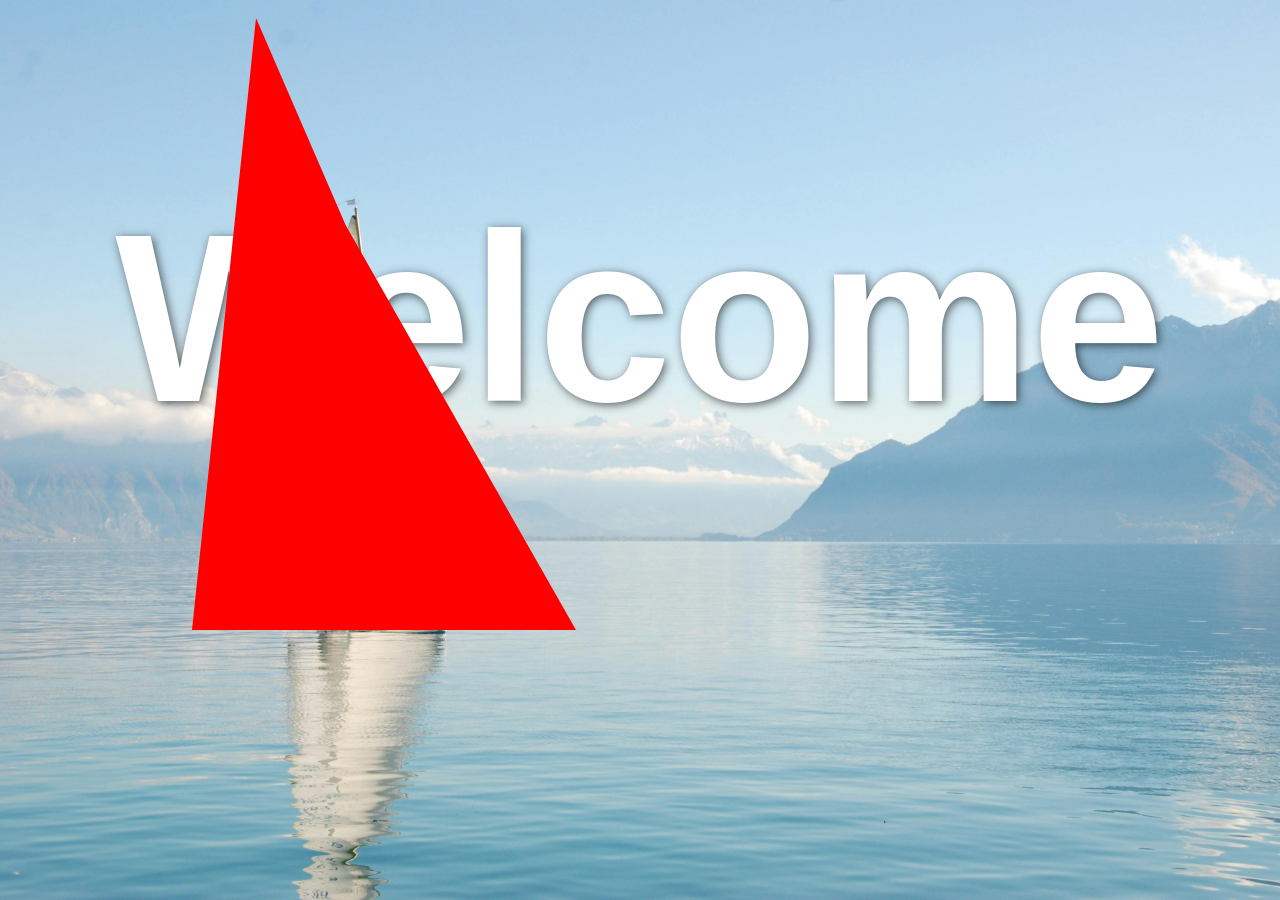
==== index.html @ ed694a4c "Update index.html" ====
<!DOCTYPE html>
<html lang="en">
<head>
  <meta charset="UTF-8" />
  <meta name="viewport" content="width=device-width, initial-scale=1.0"/>
  <title>Desert Horizon</title>
  <style>
    body, html {
      margin: 0;
      padding: 0;
      height: 100%;
      overflow: hidden;
      font-family: 'Segoe UI', sans-serif;
    }

    .background {
      position: absolute;
      width: 100%;
      height: 100%;
      background: url('pexels-pixabay-273886.jpg') center/cover no-repeat;
      z-index: 1;
    }

    .title {
      position: absolute;
      top: 20%;
      left: 50%;
      transform: translateX(-50%);
      font-size: 15rem;
      font-weight: bold;
      color: white;
      z-index: 2;
      text-shadow: 2px 2px 10px rgba(0,0,0,0.6);
    }
    .foreground-shape {
      position: absolute;
      width: 100%;
      height: 100%;
      background-color: red;
      clip-path: polygon(20% 2%, 27% 25%, 45% 70%, 15% 70%);
      z-index: 3;
      pointer-events: none;
    }

    
  </style>
</head>
<body>
  <div class="background"></div>
  <div class="title">Welcome</div>
  <div class="foreground-shape"></div>
</body>
</html>
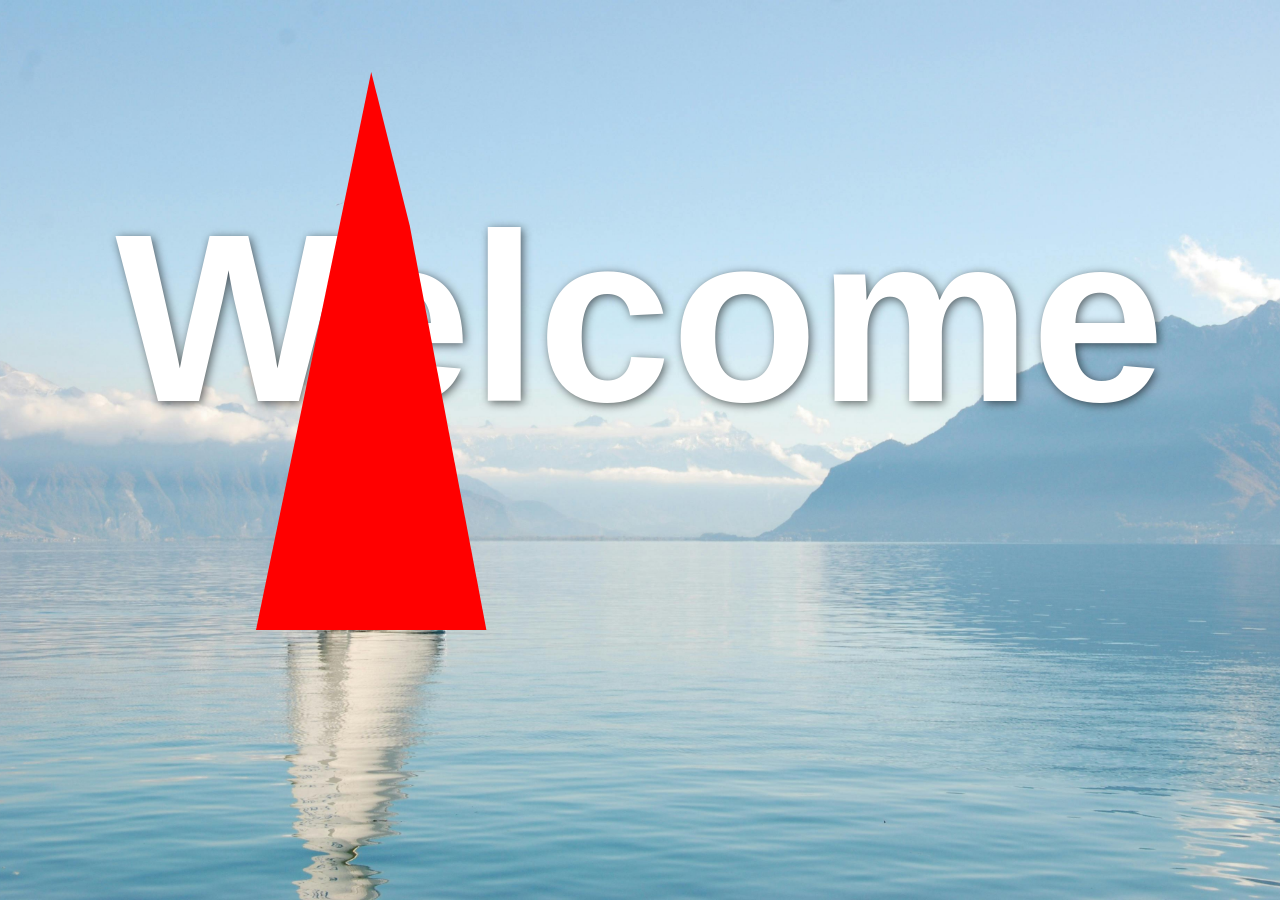
==== commit d4cd1ecc: "Update index.html" ====
--- a/index.html
+++ b/index.html
@@ -37,7 +37,7 @@
       width: 100%;
       height: 100%;
       background-color: red;
-      clip-path: polygon(20% 2%, 27% 25%, 45% 70%, 15% 70%);
+      clip-path: polygon(29% 8%, 32% 25%, 38% 70%, 20% 70%);
       z-index: 3;
       pointer-events: none;
     }
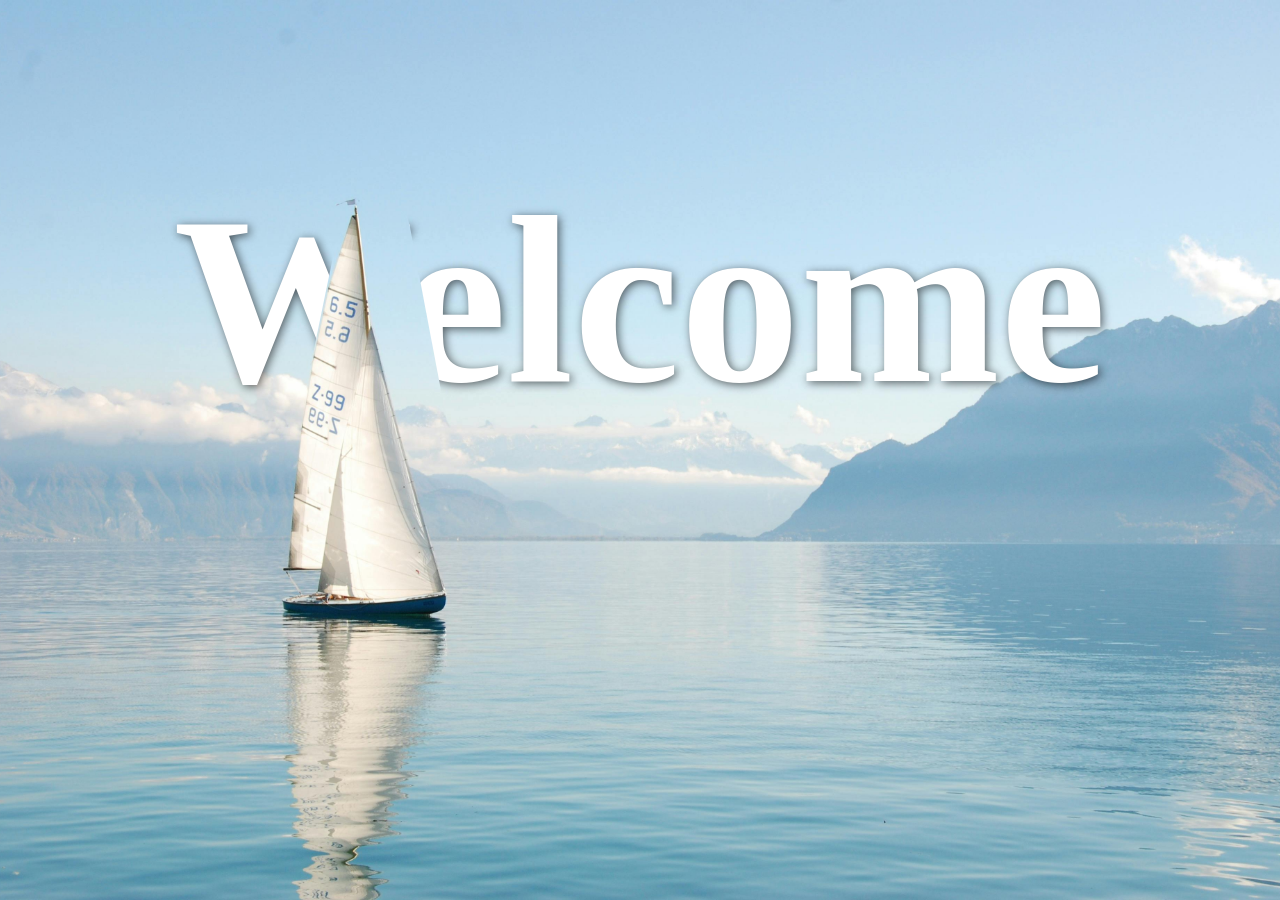
==== commit 15846f0a: "Update index.html" ====
--- a/index.html
+++ b/index.html
@@ -23,11 +23,12 @@
 
     .title {
       position: absolute;
-      top: 20%;
+      top: 18%;
       left: 50%;
       transform: translateX(-50%);
       font-size: 15rem;
       font-weight: bold;
+      font-family: 'Playfair Display', serif;
       color: white;
       z-index: 2;
       text-shadow: 2px 2px 10px rgba(0,0,0,0.6);
@@ -36,7 +37,7 @@
       position: absolute;
       width: 100%;
       height: 100%;
-      background-color: red;
+      background: url('pexels-pixabay-273886.jpg') center/cover no-repeat;
       clip-path: polygon(29% 8%, 32% 25%, 38% 70%, 20% 70%);
       z-index: 3;
       pointer-events: none;
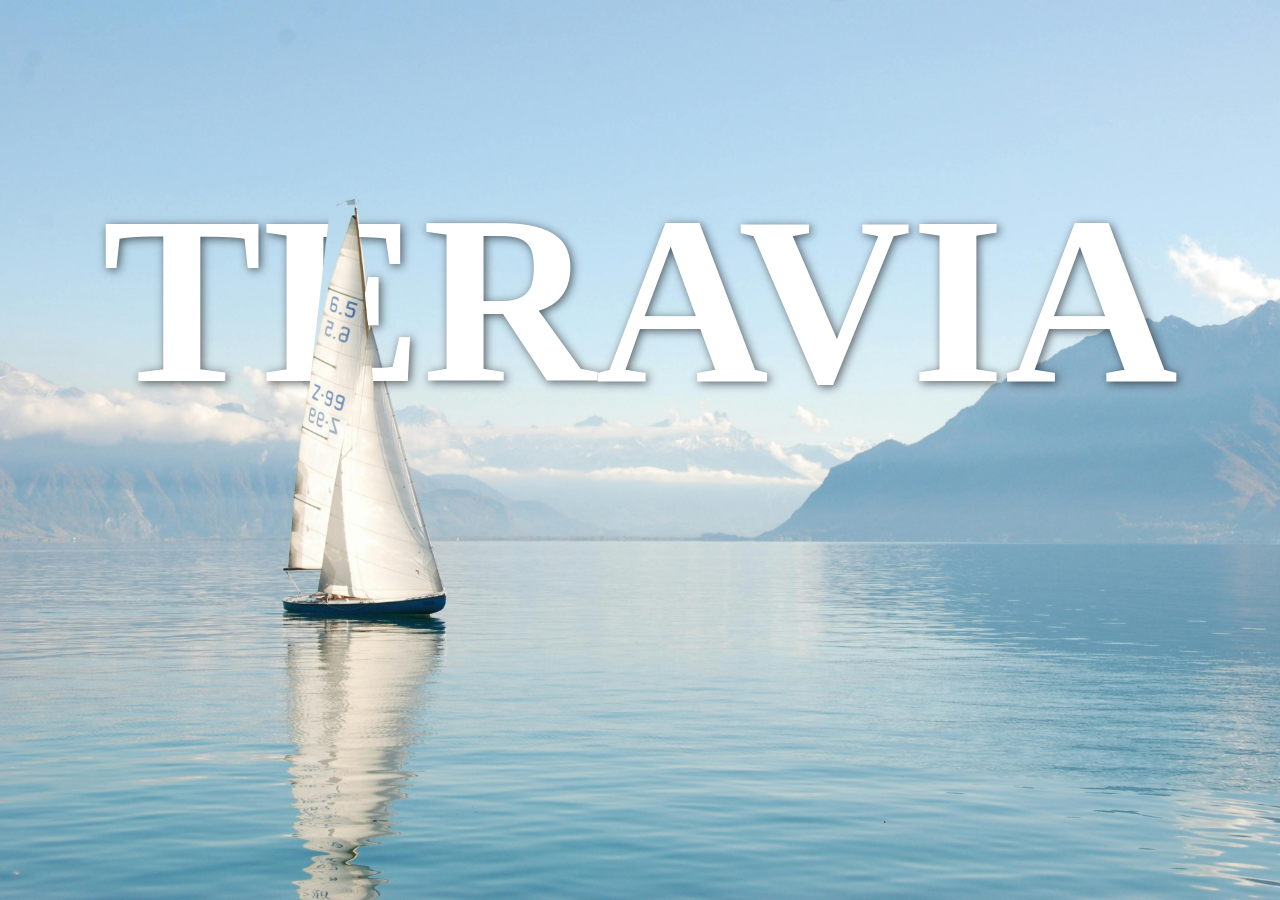
==== commit 67d266ac: "Update index.html" ====
--- a/index.html
+++ b/index.html
@@ -38,7 +38,7 @@
       width: 100%;
       height: 100%;
       background: url('pexels-pixabay-273886.jpg') center/cover no-repeat;
-      clip-path: polygon(29% 8%, 32% 25%, 38% 70%, 20% 70%);
+      clip-path: polygon(27% 8%, 28% 25%, 31% 70%, 22% 70%);
       z-index: 3;
       pointer-events: none;
     }
@@ -48,7 +48,7 @@
 </head>
 <body>
   <div class="background"></div>
-  <div class="title">Welcome</div>
+  <div class="title">TERAVIA</div>
   <div class="foreground-shape"></div>
 </body>
 </html>
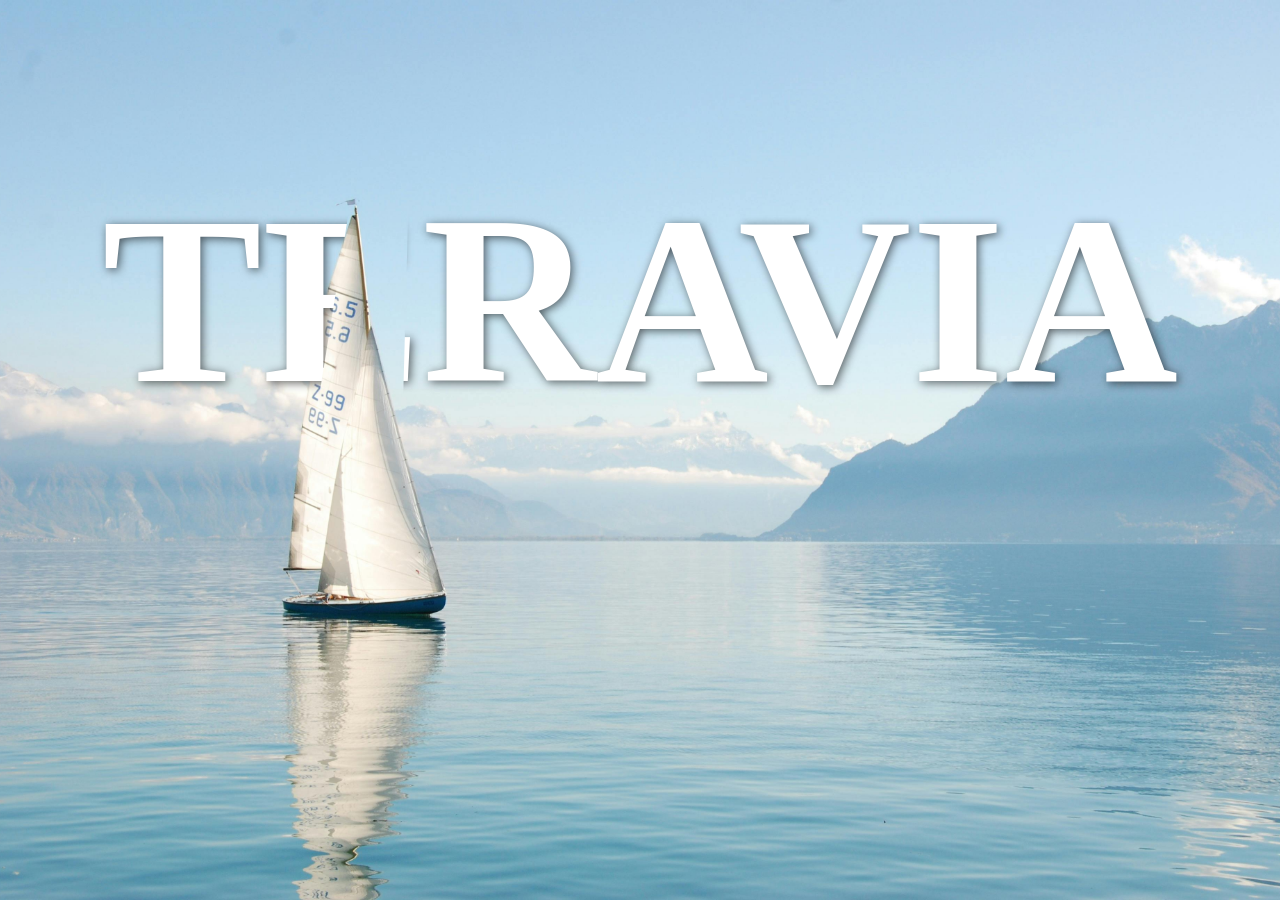
==== commit a879e1ae: "Update index.html" ====
--- a/index.html
+++ b/index.html
@@ -38,7 +38,7 @@
       width: 100%;
       height: 100%;
       background: url('pexels-pixabay-273886.jpg') center/cover no-repeat;
-      clip-path: polygon(27% 8%, 28% 25%, 31% 70%, 22% 70%);
+      clip-path: polygon(29% 8%, 32% 18%, 31% 70%, 22% 70%);
       z-index: 3;
       pointer-events: none;
     }
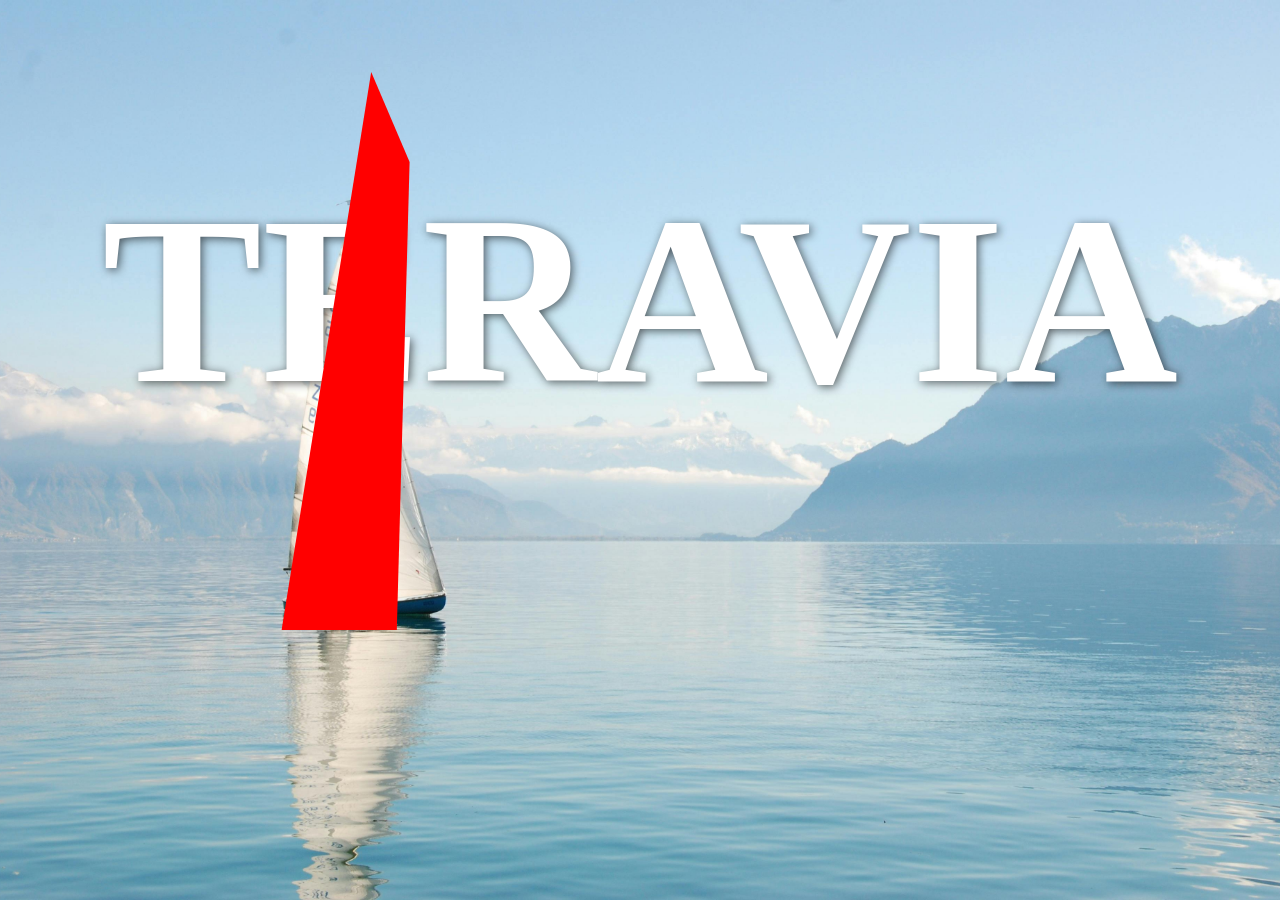
==== commit c4820c5a: "Update index.html" ====
--- a/index.html
+++ b/index.html
@@ -37,7 +37,7 @@
       position: absolute;
       width: 100%;
       height: 100%;
-      background: url('pexels-pixabay-273886.jpg') center/cover no-repeat;
+      background-color: red;
       clip-path: polygon(29% 8%, 32% 18%, 31% 70%, 22% 70%);
       z-index: 3;
       pointer-events: none;
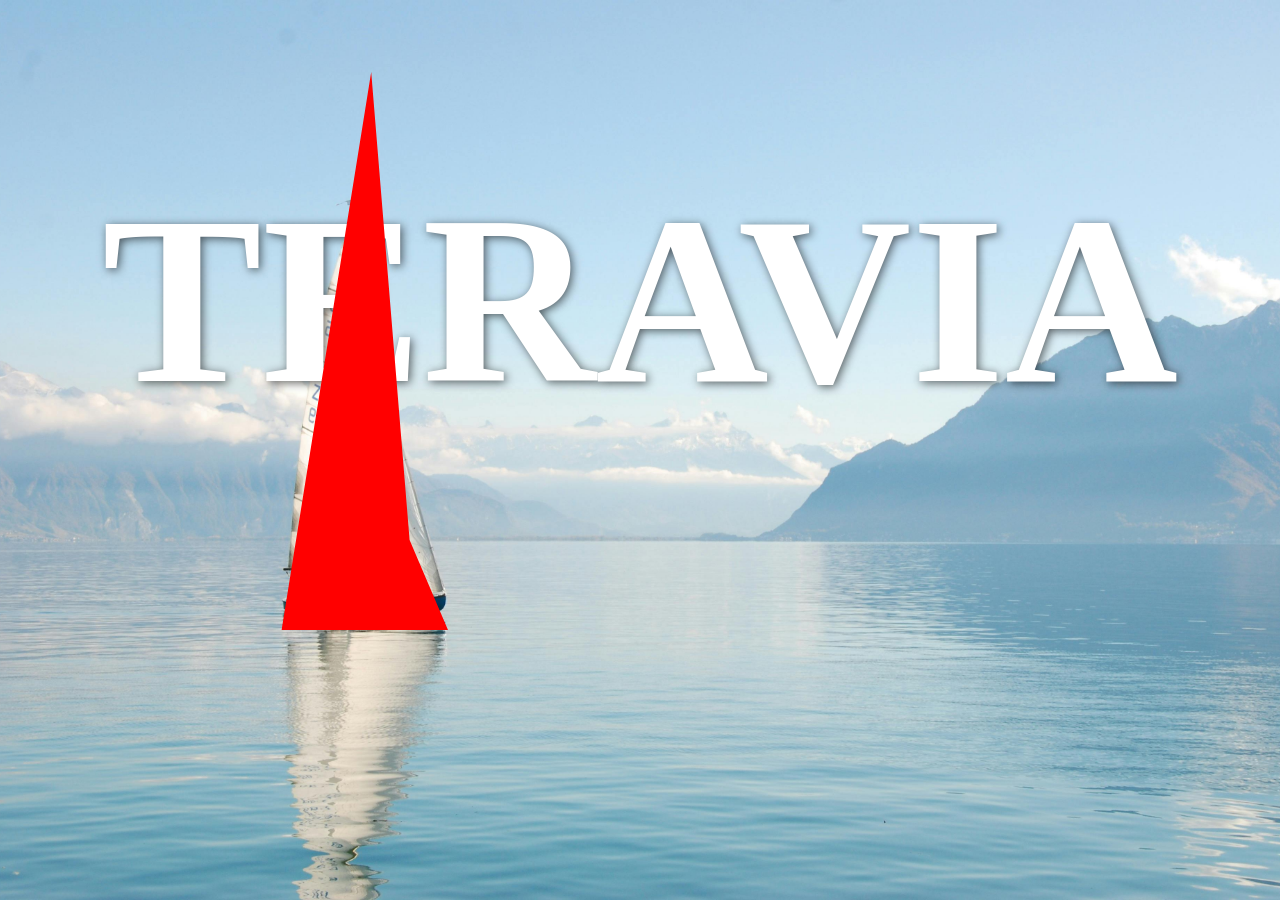
==== commit aa5640ab: "Update index.html" ====
--- a/index.html
+++ b/index.html
@@ -38,7 +38,7 @@
       width: 100%;
       height: 100%;
       background-color: red;
-      clip-path: polygon(29% 8%, 32% 18%, 31% 70%, 22% 70%);
+      clip-path: polygon(29% 8%, 32% 60%, 35% 70%, 22% 70%);
       z-index: 3;
       pointer-events: none;
     }
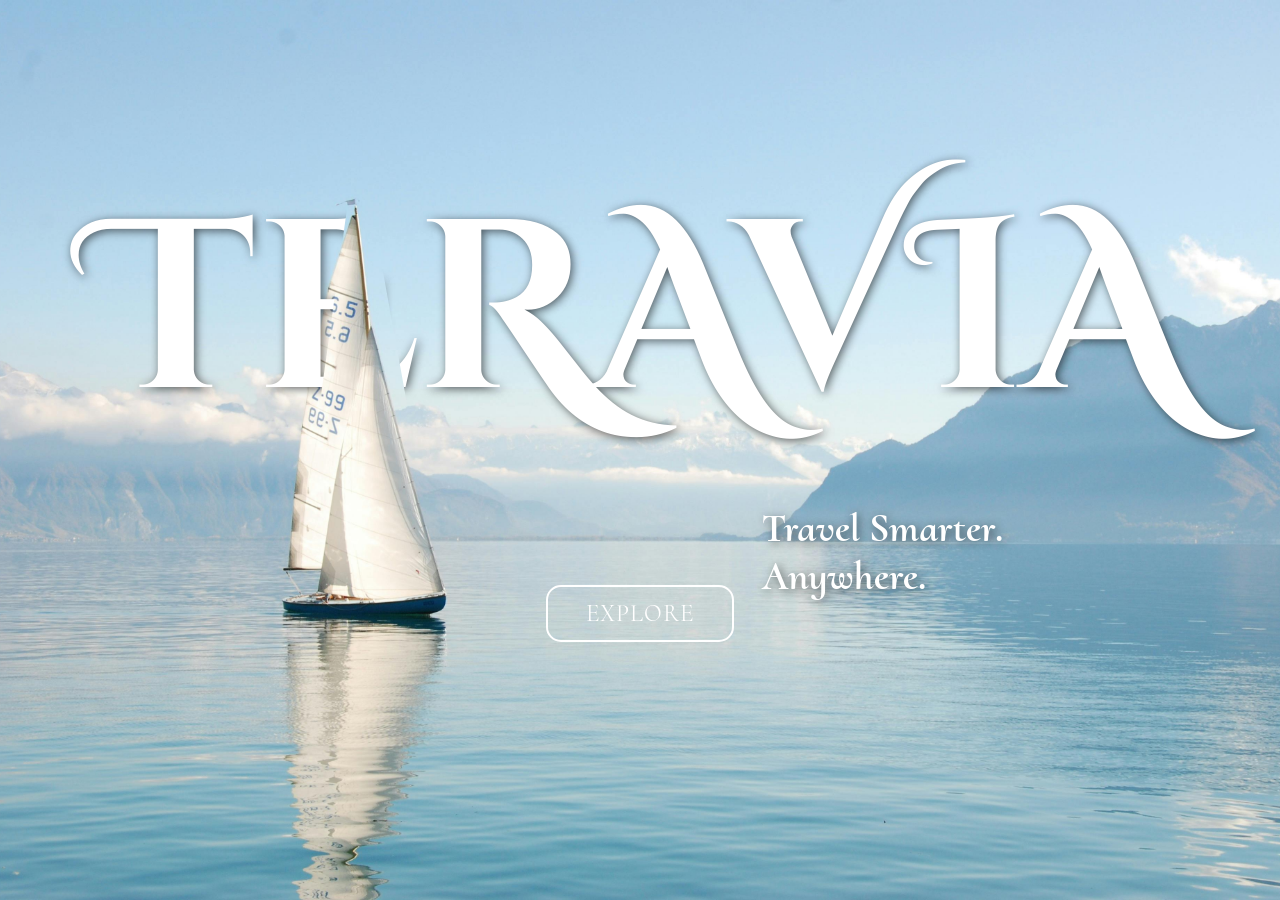
==== commit 7bf08abd: "Update index.html" ====
--- a/index.html
+++ b/index.html
@@ -4,6 +4,8 @@
   <meta charset="UTF-8" />
   <meta name="viewport" content="width=device-width, initial-scale=1.0"/>
   <title>Desert Horizon</title>
+  <link href='https://fonts.googleapis.com/css?family=Cinzel Decorative' rel='stylesheet'>
+  <link href='https://fonts.googleapis.com/css?family=Cormorant Upright' rel='stylesheet'>
   <style>
     body, html {
       margin: 0;
@@ -23,25 +25,62 @@
 
     .title {
       position: absolute;
-      top: 18%;
+      top: 17%;
       left: 50%;
       transform: translateX(-50%);
       font-size: 15rem;
       font-weight: bold;
-      font-family: 'Playfair Display', serif;
+      font-family: 'Cinzel Decorative';
       color: white;
       z-index: 2;
       text-shadow: 2px 2px 10px rgba(0,0,0,0.6);
     }
+
+    .subtext {
+      position: absolute;
+      top: 56%;
+      left: 73%;
+      transform: translateX(-50%);
+      font-size: 2.5rem;
+      font-weight: bold;
+      font-family: 'Cormorant Upright';
+      color: white;
+      z-index: 2;
+      text-shadow: 2px 2px 10px rgba(0,0,0,0.6);
+    }
+
     .foreground-shape {
       position: absolute;
       width: 100%;
       height: 100%;
-      background-color: red;
-      clip-path: polygon(29% 8%, 32% 60%, 35% 70%, 22% 70%);
+      background: url('pexels-pixabay-273886.jpg') center/cover no-repeat;
+      clip-path: polygon(28.5% 9%, 29.9% 30%, 35% 70%, 23% 70%, 23.5% 60%);
       z-index: 3;
       pointer-events: none;
     }
+
+    .explore-btn {
+      background-color: transparent;
+      border: 2px solid white;  /* Change to black or any color if your background is light */
+      color: white;
+      font-size: 1.5rem;
+      font-family: 'Cormorant Upright';
+      padding: 12px 38px;
+      border-radius: 15px;
+      top: 65%;
+      left: 50%;
+      cursor: pointer;
+      position: absolute;
+      letter-spacing: 1px;
+      z-index: 4;
+      transform: translateX(-50%);
+    }
+
+    .explore-btn:hover {
+      background-color: white;
+      color: black;
+      box-shadow: 0 0 10px rgba(255,255,255,0.4);
+}
 
     
   </style>
@@ -50,5 +89,7 @@
   <div class="background"></div>
   <div class="title">TERAVIA</div>
   <div class="foreground-shape"></div>
+  <div class="subtext">Travel Smarter. Anywhere.</div>
+  <button class="explore-btn">EXPLORE</button>
 </body>
 </html>
